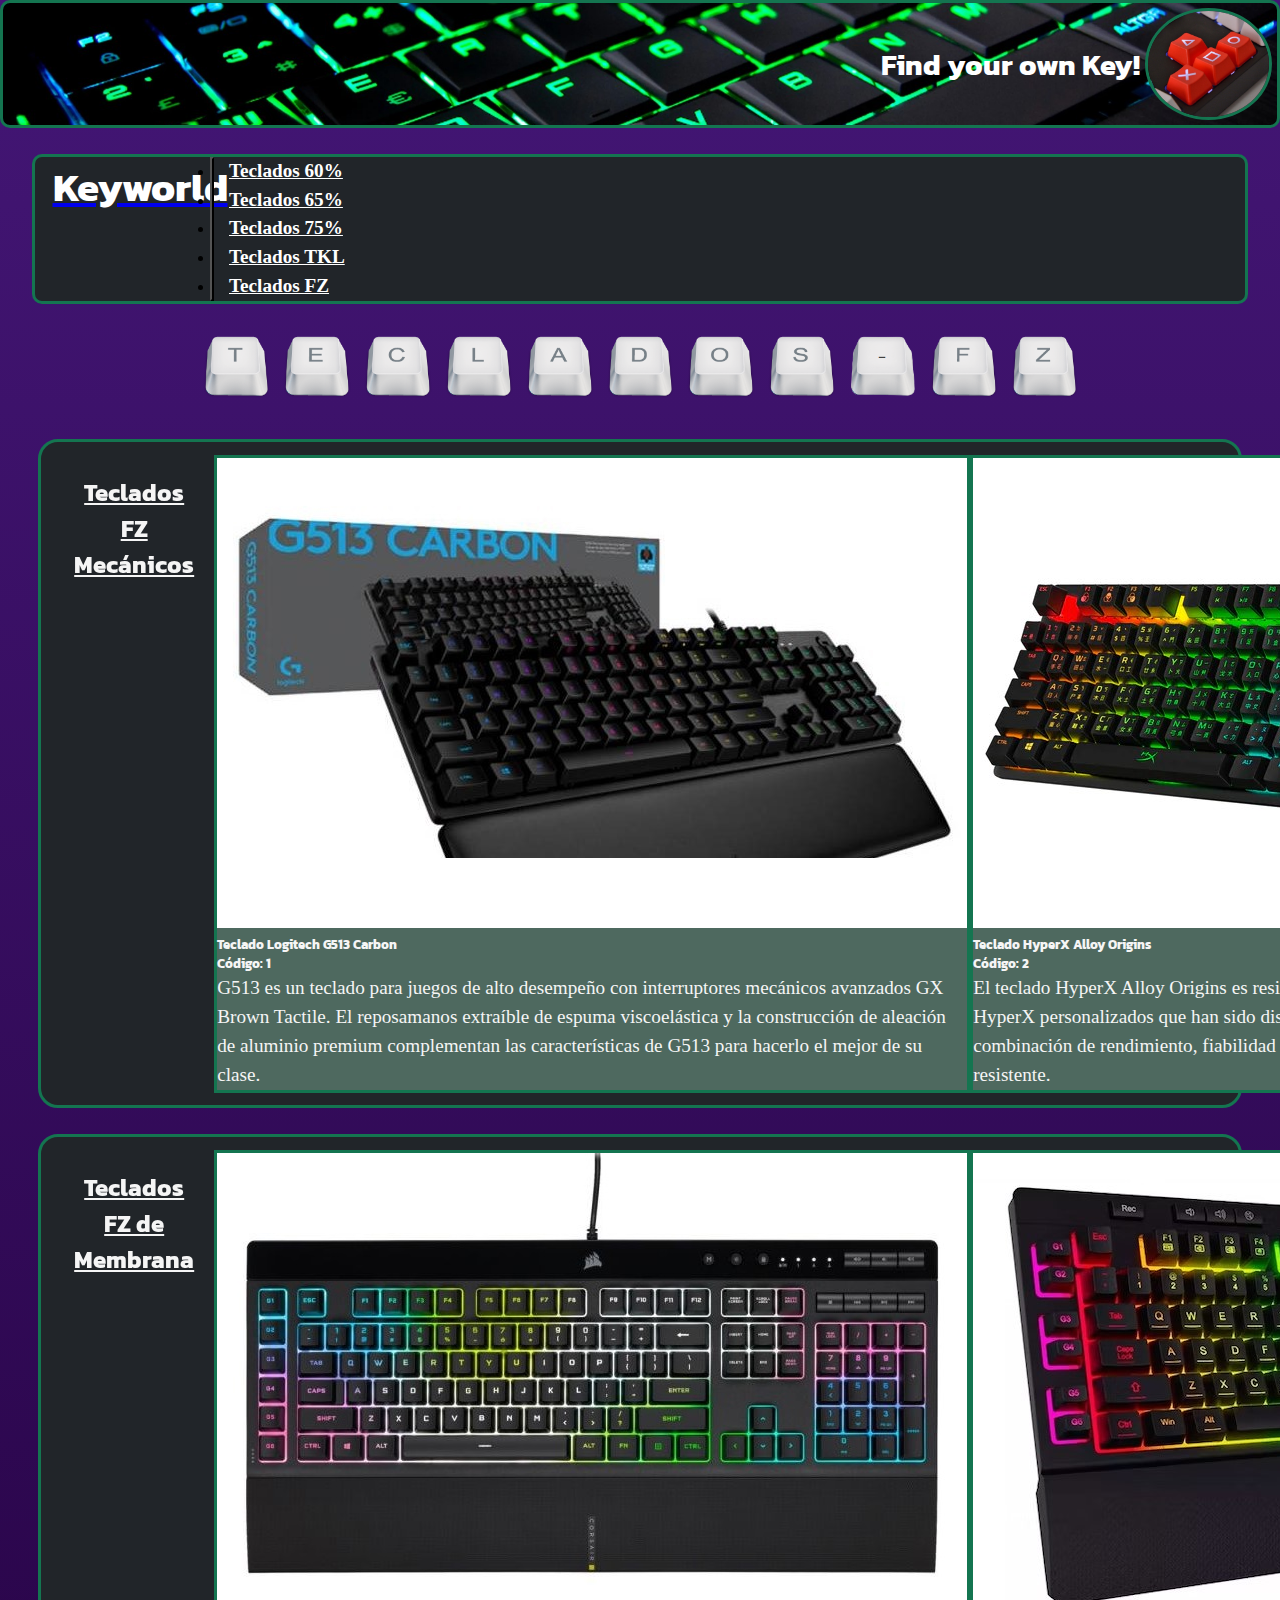
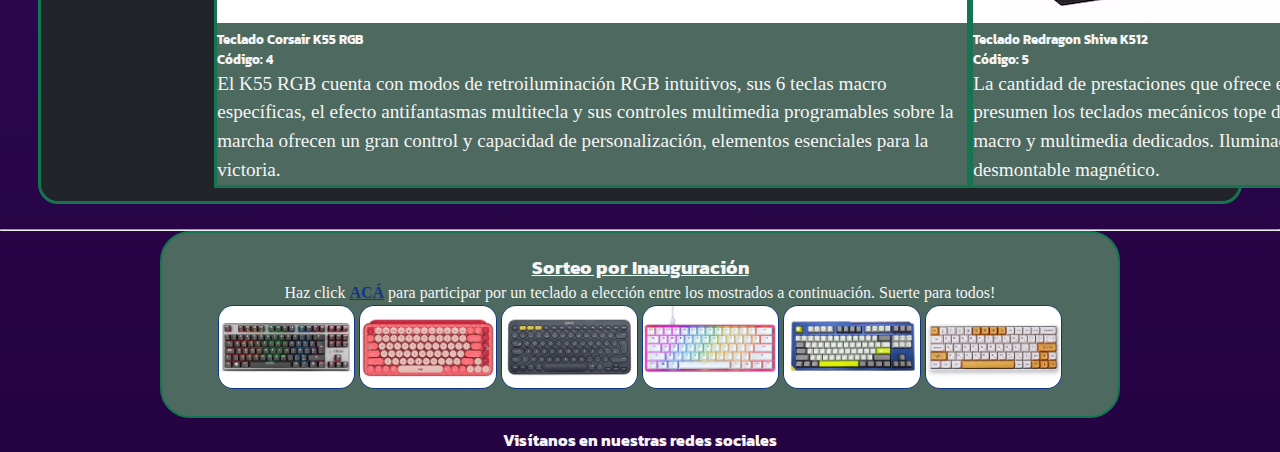
==== index.html @ b63088f9 "Primer guardado" ====
<!DOCTYPE html>
<html lang="en">
<head>
    <meta charset="UTF-8">
    <meta http-equiv="X-UA-Compatible" content="IE=edge">
    <meta name="viewport" content="width=device-width, initial-scale=1.0">
    <meta name="description" content="Teclados dedicados a tu comodidad, medidas y argonomía">
    <meta name="keywords" content="Teclados 60%, Teclados 65%, Teclados 75%, Teclados TKL, Teclados FZ">
    <link rel="preconnect" href="https://fonts.googleapis.com">
    <link rel="preconnect" href="https://fonts.gstatic.com" crossorigin>
    <link href="https://fonts.googleapis.com/css2?family=Kanit:wght@300;500;700&display=swap" rel="stylesheet">
    <link href="https://cdn.jsdelivr.net/npm/bootstrap@5.3.0-alpha1/dist/css/bootstrap.min.css" rel="stylesheet" integrity="sha384-GLhlTQ8iRABdZLl6O3oVMWSktQOp6b7In1Zl3/Jr59b6EGGoI1aFkw7cmDA6j6gD" crossorigin="anonymous">
    <link href="https://unpkg.com/aos@2.3.1/dist/aos.css" rel="stylesheet">
    <link rel="stylesheet" href="https://cdnjs.cloudflare.com/ajax/libs/font-awesome/6.4.0/css/all.min.css" integrity="sha512-iecdLmaskl7CVkqkXNQ/ZH/XLlvWZOJyj7Yy7tcenmpD1ypASozpmT/E0iPtmFIB46ZmdtAc9eNBvH0H/ZpiBw==" crossorigin="anonymous" referrerpolicy="no-referrer"/>
    <link rel="icon" href="../images/keyworld.ico">
    <link rel="stylesheet" href="../css/estilo.css">
    <title>Keyworld | Teclados FZ</title>
</head>
<body>
    <header>
        <section class="banner">
            <div class="eslogan">
                Find your own Key!
            </div>
            <img src="../images/logo.png" alt="Logo">
        </section>
        <nav class="navbar navbar-expand-lg">
            <a class="navbar-brand" href="index.html"><h1 class="nav-link active text-success" aria-current="page">Keyworld</h1></a>
            <button class="navbar-toggler" type="button" data-bs-toggle="collapse" data-bs-target="#navbarBurger" aria-controls="navbarBurger" aria-expanded="false" aria-label="Toggle navigation">
            <span class="navbar-toggler-icon"></span>
            </button>
            <div class="collapse navbar-collapse" id="navbarBurger">
                <ul class="navbar-nav m-auto">
                    <li class="nav-item">
                        <a class="nav-link" href="#">Teclados 60%</a>
                    </li>
                    <li class="nav-item">
                        <a class="nav-link" href="#">Teclados 65%</a>
                    </li>
                    <li class="nav-item">
                        <a class="nav-link" href="#">Teclados 75%</a>
                    </li>
                    <li class="nav-item">
                        <a class="nav-link" href="#">Teclados TKL</a>
                    </li>
                    <li class="nav-item">
                        <a class="nav-link" href="#">Teclados FZ</a>
                    </li>
                </ul>
            </div>
        </nav>
    </header>
    <main>
        <div class="row">
            <section class="keycapstitle">
                <img src="../images/key_T.png" alt="t">
                <img src="../images/key_E.png" alt="e">
                <img src="../images/key_C.png" alt="c">
                <img src="../images/key_L.png" alt="l">
                <img src="../images/key_A.png" alt="a">
                <img src="../images/key_D.png" alt="d">
                <img src="../images/key_O.png" alt="o">
                <img src="../images/key_S.png" alt="s">
                <img src="../images/key_-.png" alt="-">
                <img src="../images/key_F.png" alt="f">
                <img src="../images/key_Z.png" alt="z">
            </section>
        </div>
        <div class="row cajatarjetas">
            <div class="encabezado"
            data-aos="fade-right"
            data-aos-anchor="#example-anchor"
            data-aos-offset="500"
            data-aos-duration="500">
                <h2 class="textofz">
                    Teclados FZ Mecánicos
                </h2>
            </div>
            <div class="card col-md-3 mt-3 mb-3">
                <img class="card-img-top mt-2 mb-1 border border-2 border-dark" src="../images/g513carbon.jpg" />
                <h5 class="card-title text-center">Teclado Logitech G513 Carbon <br> Código: 1 </h5>
                <p class="card-text text-center">
                    G513 es un teclado para juegos de alto desempeño con interruptores mecánicos avanzados GX Brown Tactile. El reposamanos extraíble de espuma viscoelástica y la construcción de aleación de aluminio premium complementan las características de G513 para hacerlo el mejor de su clase.
                </p>
            </div>
            <div class="card col-md-3 mt-3 mb-3">
                <img class="card-img-top mt-2 mb-1 border border-2 border-dark" src="../images/alloyorigins.jpg" />
                <h5 class="card-title text-center">Teclado HyperX Alloy Origins <br> Código: 2 </h5>
                <p class="card-text text-center">
                    El teclado HyperX Alloy Origins es resistente, compacto y cuenta con switches mecánicos HyperX personalizados que han sido diseñados para proporcionar a los jugadores la mejor combinación de rendimiento, fiabilidad y estilo, además de un cuerpo en aluminio muy resistente. 
                </p>
            </div>
            <div class="card col-md-3 mt-3 mb-3">
                <img class="card-img-top mt-2 mb-1 border border-2 border-dark" src="../images/rogclaymoreii.jpg" />
                <h5 class="card-title text-center">Teclado ROG Claymore II <br> Código: 3 </h5>
                <p class="card-text text-center">
                    Teclado mecánico para juegos modular TKL 80% / 100% ROG Claymore II con Switches Mecánicos Ópticos ROG RX, teclado numérico y reposamuñecas desmontables, modos 2.4G alámbrico e inalámbricos, teclas de acceso rápido extra personalizables, rueda de control de volumen e inalámbrico.
                </p>
            </div>
        </div>
        <div class="row cajatarjetas">
            <div class="encabezado"
            data-aos="fade-right"
            data-aos-anchor="#example-anchor"
            data-aos-offset="500"
            data-aos-duration="500">
                <h2 class="textofz">
                    Teclados FZ de Membrana
                </h2>
            </div>
            <div class="card col-md-3 mt-3 mb-3">
                <img class="card-img-top mt-2 mb-1 border border-2 border-dark" src="../images/corsairk55.jpg" />
                <h5 class="card-title text-center">Teclado Corsair K55 RGB <br> Código: 4 </h5>
                <p class="card-text text-center">
                    El K55 RGB cuenta con modos de retroiluminación RGB intuitivos, sus 6 teclas macro específicas, el efecto antifantasmas multitecla y sus controles multimedia programables sobre la marcha ofrecen un gran control y capacidad de personalización, elementos esenciales para la victoria.
                </p>
            </div>
            <div class="card col-md-3 mt-3 mb-3">
                <img class="card-img-top mt-2 mb-1 border border-2 border-dark" src="../images/shivak512.jpg" />
                <h5 class="card-title text-center">Teclado Redragon Shiva K512 <br> Código: 5 </h5>
                <p class="card-text text-center">
                    La cantidad de prestaciones que ofrece el Shiva es asombrosa: prácticamente todo lo que presumen los teclados mecánicos tope de gama, el Shiva lo tiene en su tipo membrana. Botones macro y multimedia dedicados. Iluminación RGB con 7 perfiles configurables. Reposamuñecas desmontable magnético.
                </p>
            </div>
            <div class="card col-md-3 mt-3 mb-3">
                <img class="card-img-top mt-2 mb-1 border border-2 border-dark" src="../images/senteyacrylix.jpg" />
                <h5 class="card-title text-center">Teclado Sentey Acrylix RGB <br> Código: 6 </h5>
                <p class="card-text text-center">
                    El diseño de retroiluminación, mejora la experiencia como usuario, enalteciendo el entorno para crear una atmósfera única. Acrylix es retroiluminado con LED de alta intensidad brillante que cuenta con tres niveles de brillo diferentes adaptados para diferentes momentos a lo largo del día.
                </p>
            </div>
        </div>
    </main>
    <footer>
        <hr>
        <section class="sorteobox">
            <h3 class="textosorteo">
                Sorteo por Inauguración
            </h3>
            <p class="parrasort">
                Haz click <a class="sort" href="#"><strong>ACÁ</strong></a> para participar por un teclado a elección entre los mostrados a continuación.
                Suerte para todos!
            </p>
            <img class="premio" src="../images/premio1.jpg" alt="premio1">
            <img class="premio" src="../images/premio2.jpg" alt="premio2">
            <img class="premio" src="../images/premio3.jpg" alt="premio3">
            <img class="premio" src="../images/premio4.jpg" alt="premio4">
            <img class="premio" src="../images/premio5.jpg" alt="premio5">
            <img class="premio" src="../images/premio6.jpg" alt="premio6">
        </section>        
        <div class="iconred">            
            <a class="btn botonred" href="https://es-la.facebook.com/" target="_blank" role="button"><i class="fa-brands fa-facebook fa-2xl mt-3" style="color: #ffffff;"></i></a>
            <a class="btn botonred" href="https://www.instagram.com/" target="_blank" role="button"><i class="fa-brands fa-instagram fa-2xl mt-3" style="color: #ffffff;"></i></a>
            <a class="btn botonred" href="https://twitter.com/" target="_blank" role="button"><i class="fa-brands fa-twitter fa-2xl mt-3" style="color: #ffffff;"></i></a>
        </div>
        <h4 class="redes">
            Visítanos en nuestras redes sociales
        </h4>
    </footer>
    <script src="https://cdn.jsdelivr.net/npm/bootstrap@5.3.0-alpha1/dist/js/bootstrap.bundle.min.js" integrity="sha384-w76AqPfDkMBDXo30jS1Sgez6pr3x5MlQ1ZAGC+nuZB+EYdgRZgiwxhTBTkF7CXvN" crossorigin="anonymous"></script>
    <script src="https://unpkg.com/aos@2.3.1/dist/aos.js"></script>
    <script>
        AOS.init();
    </script>
    <script src="main.js"></script>
</body>
</html>
---- css/estilo.css ----
* {
  margin: 0;
  padding: 0;
  box-sizing: border-box; }

@font-face {
  font-family: JosefinSans-Medium;
  src: url("../fonts/Josefin_Sans/JosefinSans-Medium.ttf"); }

h1, h2, h3, h4, h5, h6 {
  font-family: 'Kanit', sans-serif; }

@media (min-width: 320px) and (max-width: 767px) {
  body {
    background: linear-gradient(#6221ad, #34035c);
    background-repeat: no-repeat;
    background-size: auto;
    font-family: JosefinSans-Medium;
    line-height: 1.5; }
    body main .keycapstitle {
      text-align: center; }
      body main .keycapstitle img {
        width: 6%; } }

@media (min-width: 768px) {
  body {
    background: linear-gradient(#431675, #250242);
    background-repeat: no-repeat;
    background-size: auto;
    font-family: JosefinSans-Medium;
    line-height: 1.5; }
    body main .keycapstitle {
      text-align: center; }
      body main .keycapstitle img {
        width: 6%; } }

@media (min-width: 320px) and (max-width: 767px) {
  header .banner {
    border: solid #4c5bb1;
    border-radius: 10px;
    background-image: url("../images/tecladobanner2.png");
    background-repeat: no-repeat;
    background-size: cover;
    display: flex;
    justify-content: flex-end;
    align-items: center; }
    header .banner .eslogan {
      font-family: 'Kanit', sans-serif;
      font-size: 1.8rem;
      color: #0e358a;
      font-weight: bold; }
    header .banner img {
      margin: 5px;
      width: 10%;
      height: 10%;
      border: solid #4c5bb1;
      border-radius: 50%; }
  header .navbar {
    display: flex;
    justify-items: auto;
    background-color: #b7a2dd;
    border: solid #4c5bb1;
    border-radius: 10px;
    list-style-type: none;
    padding: 0;
    padding-right: 15px;
    width: 95%;
    margin: 2% auto; }
    header .navbar button.navbar-toggler {
      background-color: #4c5bb1; }
    header .navbar .navbar-brand:hover h1 {
      color: #147550; }
    header .navbar .navbar-brand h1 {
      margin-left: 10%;
      color: white;
      font-size: 2.5rem;
      font-weight: bold; }
    header .navbar .nav-link:hover {
      color: #147550; }
    header .navbar .nav-link {
      margin-left: 15px;
      color: white;
      font-size: 1.2rem;
      font-weight: bold;
      text-align: center; } }

@media (min-width: 768px) {
  header .banner {
    border: solid #147550;
    border-radius: 10px;
    background-image: url("../images/tecladobanner.jpg");
    background-repeat: no-repeat;
    background-size: cover;
    display: flex;
    justify-content: flex-end;
    align-items: center; }
    header .banner .eslogan {
      font-family: 'Kanit', sans-serif;
      font-size: 1.8rem;
      color: #ffffff;
      font-weight: bold; }
    header .banner img {
      margin: 5px;
      width: 10%;
      height: 10%;
      border: solid #147550;
      border-radius: 50%; }
  header .navbar {
    display: flex;
    justify-items: auto;
    background-color: #212529;
    border: solid #147550;
    border-radius: 10px;
    list-style-type: none;
    padding: 0;
    padding-right: 15px;
    width: 95%;
    margin: 2% auto; }
    header .navbar button.navbar-toggler {
      background-color: #147550; }
    header .navbar .navbar-brand:hover h1 {
      color: #147550; }
    header .navbar .navbar-brand h1 {
      margin-left: 10%;
      color: white;
      font-size: 2.5rem;
      font-weight: bold; }
    header .navbar .nav-link:hover {
      color: #147550; }
    header .navbar .nav-link {
      margin-left: 15px;
      color: white;
      font-size: 1.2rem;
      font-weight: bold;
      text-align: center; } }

@media (min-width: 320px) and (max-width: 767px) {
  main .cajatarjetas {
    display: flex;
    justify-content: space-around;
    margin: 2%;
    margin-left: 3%;
    margin-right: 3%;
    padding: 1%;
    color: #0e358a;
    border: solid #4c5bb1;
    border-radius: 20px;
    background-color: #b7a2dd; }
    main .cajatarjetas .encabezado .textofz {
      margin: 20px;
      text-decoration: underline;
      text-align: center; }
    main .cajatarjetas .card {
      background-color: #adc9da;
      border: solid #4c5bb1; } }

@media (min-width: 768px) and (max-width: 1199px) {
  main .cajatarjetas {
    display: flex;
    justify-content: space-around;
    margin: 2%;
    margin-left: 3%;
    margin-right: 3%;
    padding: 1%;
    color: whitesmoke;
    border: solid #147550;
    border-radius: 20px;
    background-color: #212529; }
    main .cajatarjetas .encabezado .textofz {
      margin: 20px;
      text-decoration: underline;
      text-align: center; }
    main .cajatarjetas .card {
      background-color: #4e695f;
      border: solid #147550; }
      main .cajatarjetas .card .card-text {
        font-size: 0.9rem; } }

@media (min-width: 1200px) {
  main .cajatarjetas {
    display: flex;
    justify-content: space-around;
    margin: 2%;
    margin-left: 3%;
    margin-right: 3%;
    padding: 1%;
    color: whitesmoke;
    border: solid #147550;
    border-radius: 20px;
    background-color: #212529; }
    main .cajatarjetas .encabezado .textofz {
      margin: 20px;
      text-decoration: underline;
      text-align: center; }
    main .cajatarjetas .card {
      background-color: #4e695f;
      border: solid #147550; }
      main .cajatarjetas .card .card-text {
        font-size: 1.2rem; } }

@media (min-width: 320px) and (max-width: 767px) {
  footer .sorteobox {
    margin: auto;
    padding: 20px;
    width: 75%;
    text-align: center;
    background-color: #adc9da;
    color: #0e358a;
    border: solid #4c5bb1;
    border-radius: 30px;
    border-width: 2.5px; }
    footer .sorteobox .textosorteo {
      text-decoration: underline; }
    footer .sorteobox .parrasort .sort {
      text-decoration: underline;
      color: #0e358a; }
    footer .sorteobox .premio {
      border-style: solid;
      border-radius: 15px;
      width: 15%;
      border-color: #0e358a;
      border-width: 1.8px; }
  footer .iconred {
    display: flex;
    justify-content: center;
    margin-top: 10px; }
    footer .iconred .botonred {
      margin: 0px 10px;
      background-color: #adc9da;
      border-color: #4c5bb1; }
  footer .redes {
    color: whitesmoke;
    text-align: center;
    margin-top: 20px; } }

@media (min-width: 768px) {
  footer .sorteobox {
    margin: auto;
    padding: 20px;
    width: 75%;
    text-align: center;
    background-color: #4e695f;
    color: whitesmoke;
    border: solid #147550;
    border-radius: 30px;
    border-width: 2.5px; }
    footer .sorteobox .textosorteo {
      text-decoration: underline; }
    footer .sorteobox .parrasort .sort {
      text-decoration: underline;
      color: #0e358a; }
    footer .sorteobox .premio {
      border-style: solid;
      border-radius: 15px;
      width: 15%;
      border-color: #0e358a;
      border-width: 1.8px; }
  footer .iconred {
    display: flex;
    justify-content: center;
    margin-top: 10px; }
    footer .iconred .botonred {
      margin: 0px 10px;
      background-color: #4e695f;
      border-color: #147550; }
  footer .redes {
    color: whitesmoke;
    text-align: center; } }
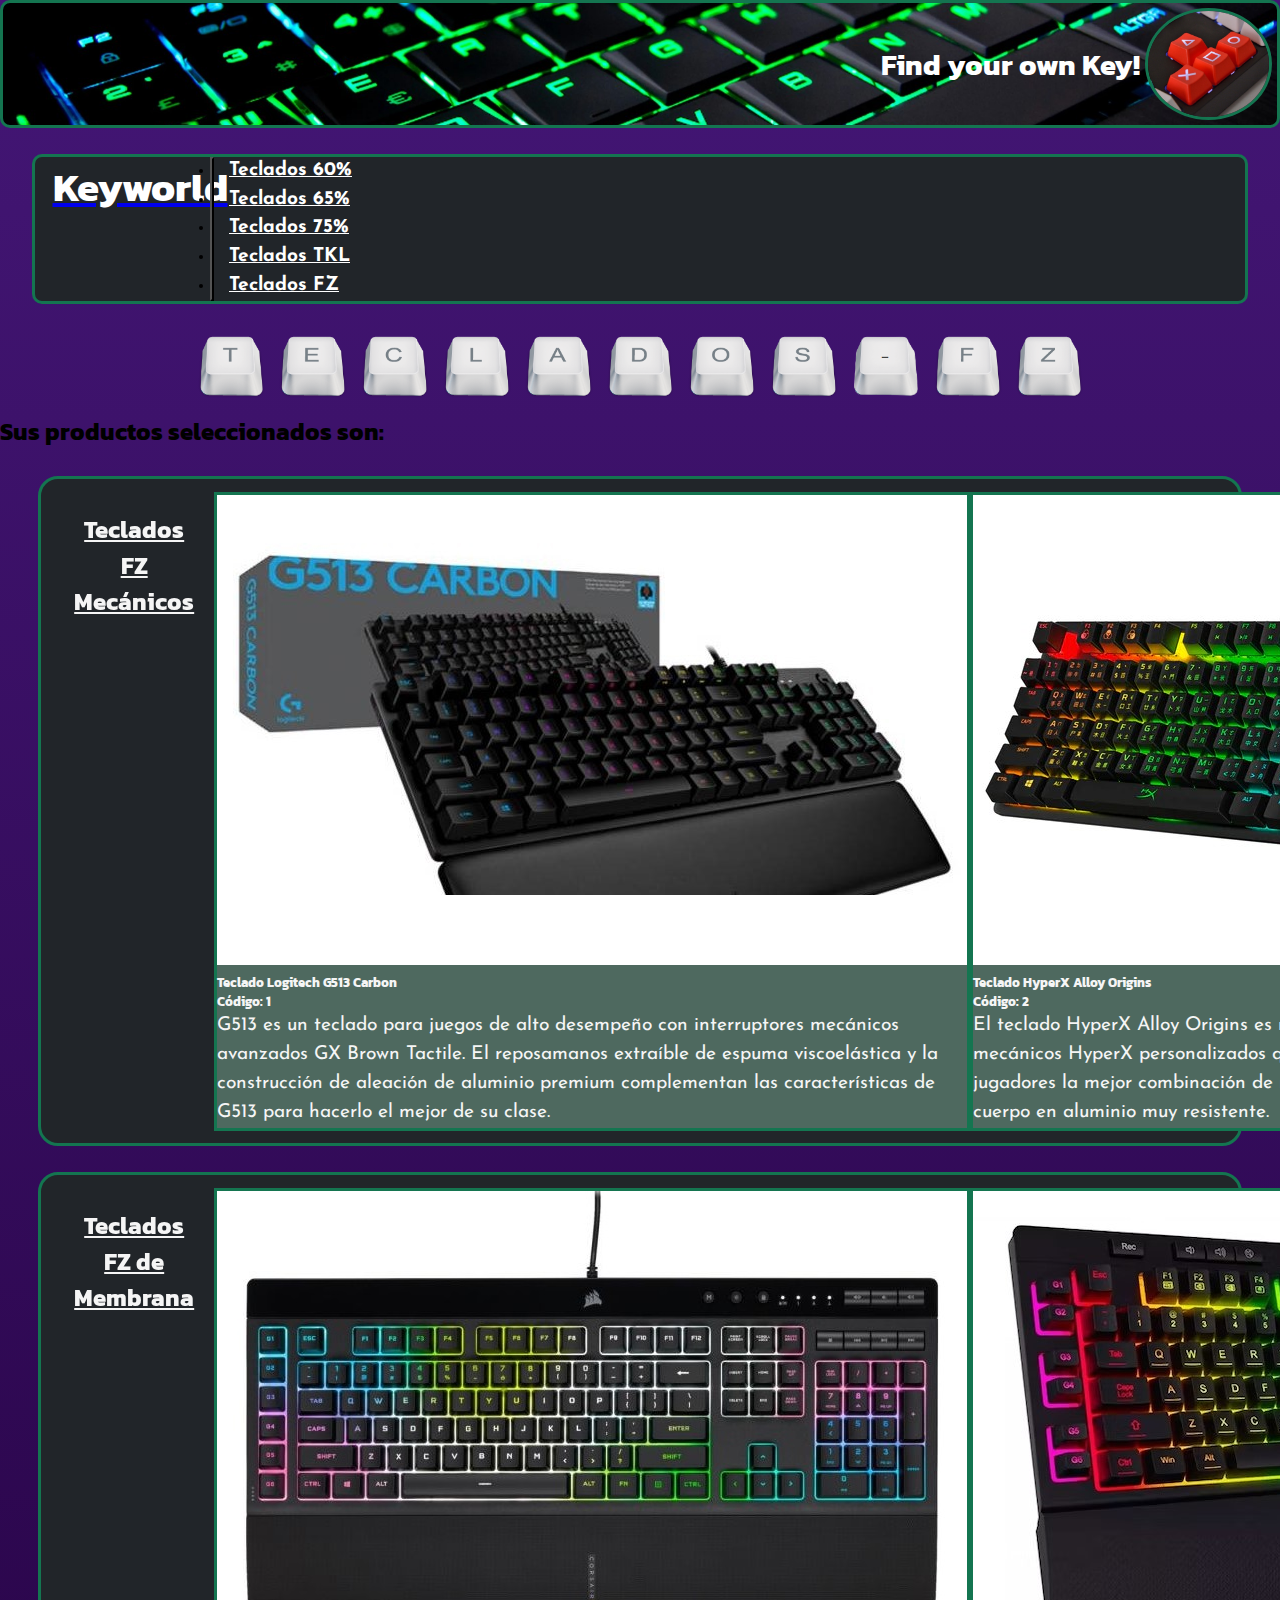
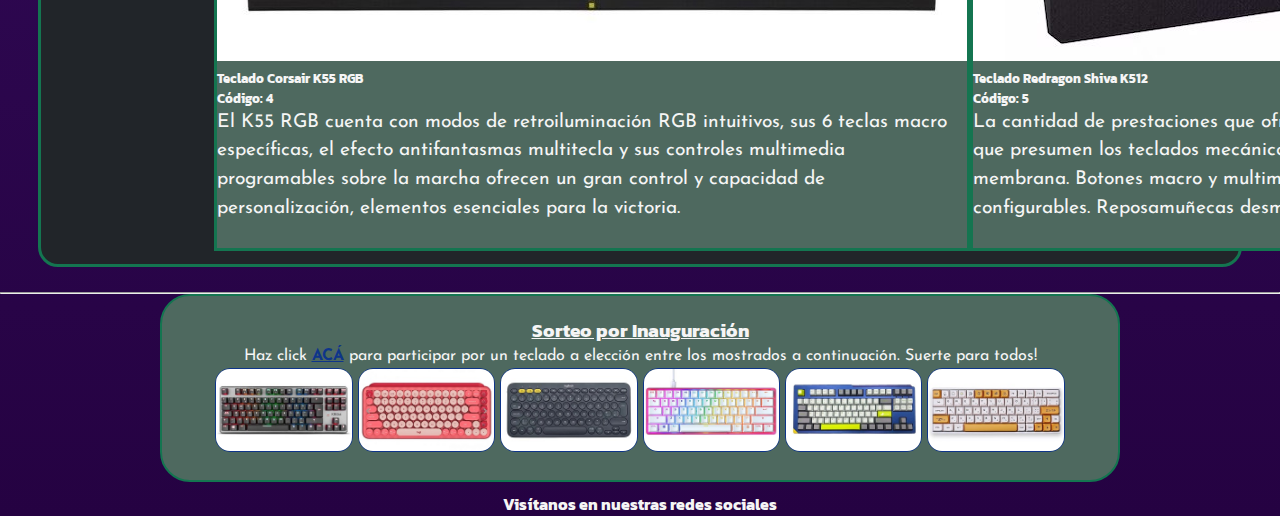
==== commit db832315: "Agregando botones en HTML" ====
--- a/index.html
+++ b/index.html
@@ -6,14 +6,20 @@
     <meta name="viewport" content="width=device-width, initial-scale=1.0">
     <meta name="description" content="Teclados dedicados a tu comodidad, medidas y argonomía">
     <meta name="keywords" content="Teclados 60%, Teclados 65%, Teclados 75%, Teclados TKL, Teclados FZ">
+    <!-- Fuente de google "Kanit" -->
     <link rel="preconnect" href="https://fonts.googleapis.com">
     <link rel="preconnect" href="https://fonts.gstatic.com" crossorigin>
     <link href="https://fonts.googleapis.com/css2?family=Kanit:wght@300;500;700&display=swap" rel="stylesheet">
+    <!-- Fuente de google "Josefin Sans" -->
+    <link rel="preconnect" href="https://fonts.googleapis.com">
+    <link rel="preconnect" href="https://fonts.gstatic.com" crossorigin>
+    <link href="https://fonts.googleapis.com/css2?family=Josefin+Sans:wght@500&display=swap" rel="stylesheet">
+    <!-- CDN de bootstrap -->
     <link href="https://cdn.jsdelivr.net/npm/bootstrap@5.3.0-alpha1/dist/css/bootstrap.min.css" rel="stylesheet" integrity="sha384-GLhlTQ8iRABdZLl6O3oVMWSktQOp6b7In1Zl3/Jr59b6EGGoI1aFkw7cmDA6j6gD" crossorigin="anonymous">
     <link href="https://unpkg.com/aos@2.3.1/dist/aos.css" rel="stylesheet">
     <link rel="stylesheet" href="https://cdnjs.cloudflare.com/ajax/libs/font-awesome/6.4.0/css/all.min.css" integrity="sha512-iecdLmaskl7CVkqkXNQ/ZH/XLlvWZOJyj7Yy7tcenmpD1ypASozpmT/E0iPtmFIB46ZmdtAc9eNBvH0H/ZpiBw==" crossorigin="anonymous" referrerpolicy="no-referrer"/>
-    <link rel="icon" href="../images/keyworld.ico">
-    <link rel="stylesheet" href="../css/estilo.css">
+    <link rel="icon" href="./images/keyworld.ico">
+    <link rel="stylesheet" href="./css/estilo.css">
     <title>Keyworld | Teclados FZ</title>
 </head>
 <body>
@@ -22,7 +28,7 @@
             <div class="eslogan">
                 Find your own Key!
             </div>
-            <img src="../images/logo.png" alt="Logo">
+            <img src="./images/logo.png" alt="Logo">
         </section>
         <nav class="navbar navbar-expand-lg">
             <a class="navbar-brand" href="index.html"><h1 class="nav-link active text-success" aria-current="page">Keyworld</h1></a>
@@ -53,18 +59,22 @@
     <main>
         <div class="row">
             <section class="keycapstitle">
-                <img src="../images/key_T.png" alt="t">
-                <img src="../images/key_E.png" alt="e">
-                <img src="../images/key_C.png" alt="c">
-                <img src="../images/key_L.png" alt="l">
-                <img src="../images/key_A.png" alt="a">
-                <img src="../images/key_D.png" alt="d">
-                <img src="../images/key_O.png" alt="o">
-                <img src="../images/key_S.png" alt="s">
-                <img src="../images/key_-.png" alt="-">
-                <img src="../images/key_F.png" alt="f">
-                <img src="../images/key_Z.png" alt="z">
+                <img src="./images/key_T.png" alt="t">
+                <img src="./images/key_E.png" alt="e">
+                <img src="./images/key_C.png" alt="c">
+                <img src="./images/key_L.png" alt="l">
+                <img src="./images/key_A.png" alt="a">
+                <img src="./images/key_D.png" alt="d">
+                <img src="./images/key_O.png" alt="o">
+                <img src="./images/key_S.png" alt="s">
+                <img src="./images/key_-.png" alt="-">
+                <img src="./images/key_F.png" alt="f">
+                <img src="./images/key_Z.png" alt="z">
             </section>
+        </div>
+        <div id="listaProductos">
+            <h2>Sus productos seleccionados son:</h2>
+
         </div>
         <div class="row cajatarjetas">
             <div class="encabezado"
@@ -76,22 +86,25 @@
                     Teclados FZ Mecánicos
                 </h2>
             </div>
+
+            <!-- <input type="button"> -->
+
             <div class="card col-md-3 mt-3 mb-3">
-                <img class="card-img-top mt-2 mb-1 border border-2 border-dark" src="../images/g513carbon.jpg" />
+                <img class="card-img-top mt-2 mb-1 border border-2 border-dark" src="./images/g513carbon.jpg" />
                 <h5 class="card-title text-center">Teclado Logitech G513 Carbon <br> Código: 1 </h5>
                 <p class="card-text text-center">
                     G513 es un teclado para juegos de alto desempeño con interruptores mecánicos avanzados GX Brown Tactile. El reposamanos extraíble de espuma viscoelástica y la construcción de aleación de aluminio premium complementan las características de G513 para hacerlo el mejor de su clase.
                 </p>
             </div>
             <div class="card col-md-3 mt-3 mb-3">
-                <img class="card-img-top mt-2 mb-1 border border-2 border-dark" src="../images/alloyorigins.jpg" />
+                <img class="card-img-top mt-2 mb-1 border border-2 border-dark" src="./images/alloyorigins.jpg" />
                 <h5 class="card-title text-center">Teclado HyperX Alloy Origins <br> Código: 2 </h5>
                 <p class="card-text text-center">
                     El teclado HyperX Alloy Origins es resistente, compacto y cuenta con switches mecánicos HyperX personalizados que han sido diseñados para proporcionar a los jugadores la mejor combinación de rendimiento, fiabilidad y estilo, además de un cuerpo en aluminio muy resistente. 
                 </p>
             </div>
             <div class="card col-md-3 mt-3 mb-3">
-                <img class="card-img-top mt-2 mb-1 border border-2 border-dark" src="../images/rogclaymoreii.jpg" />
+                <img class="card-img-top mt-2 mb-1 border border-2 border-dark" src="./images/rogclaymoreii.jpg" />
                 <h5 class="card-title text-center">Teclado ROG Claymore II <br> Código: 3 </h5>
                 <p class="card-text text-center">
                     Teclado mecánico para juegos modular TKL 80% / 100% ROG Claymore II con Switches Mecánicos Ópticos ROG RX, teclado numérico y reposamuñecas desmontables, modos 2.4G alámbrico e inalámbricos, teclas de acceso rápido extra personalizables, rueda de control de volumen e inalámbrico.
@@ -109,21 +122,21 @@
                 </h2>
             </div>
             <div class="card col-md-3 mt-3 mb-3">
-                <img class="card-img-top mt-2 mb-1 border border-2 border-dark" src="../images/corsairk55.jpg" />
+                <img class="card-img-top mt-2 mb-1 border border-2 border-dark" src="./images/corsairk55.jpg" />
                 <h5 class="card-title text-center">Teclado Corsair K55 RGB <br> Código: 4 </h5>
                 <p class="card-text text-center">
                     El K55 RGB cuenta con modos de retroiluminación RGB intuitivos, sus 6 teclas macro específicas, el efecto antifantasmas multitecla y sus controles multimedia programables sobre la marcha ofrecen un gran control y capacidad de personalización, elementos esenciales para la victoria.
                 </p>
             </div>
             <div class="card col-md-3 mt-3 mb-3">
-                <img class="card-img-top mt-2 mb-1 border border-2 border-dark" src="../images/shivak512.jpg" />
+                <img class="card-img-top mt-2 mb-1 border border-2 border-dark" src="./images/shivak512.jpg" />
                 <h5 class="card-title text-center">Teclado Redragon Shiva K512 <br> Código: 5 </h5>
                 <p class="card-text text-center">
                     La cantidad de prestaciones que ofrece el Shiva es asombrosa: prácticamente todo lo que presumen los teclados mecánicos tope de gama, el Shiva lo tiene en su tipo membrana. Botones macro y multimedia dedicados. Iluminación RGB con 7 perfiles configurables. Reposamuñecas desmontable magnético.
                 </p>
             </div>
             <div class="card col-md-3 mt-3 mb-3">
-                <img class="card-img-top mt-2 mb-1 border border-2 border-dark" src="../images/senteyacrylix.jpg" />
+                <img class="card-img-top mt-2 mb-1 border border-2 border-dark" src="./images/senteyacrylix.jpg" />
                 <h5 class="card-title text-center">Teclado Sentey Acrylix RGB <br> Código: 6 </h5>
                 <p class="card-text text-center">
                     El diseño de retroiluminación, mejora la experiencia como usuario, enalteciendo el entorno para crear una atmósfera única. Acrylix es retroiluminado con LED de alta intensidad brillante que cuenta con tres niveles de brillo diferentes adaptados para diferentes momentos a lo largo del día.
@@ -141,12 +154,12 @@
                 Haz click <a class="sort" href="#"><strong>ACÁ</strong></a> para participar por un teclado a elección entre los mostrados a continuación.
                 Suerte para todos!
             </p>
-            <img class="premio" src="../images/premio1.jpg" alt="premio1">
-            <img class="premio" src="../images/premio2.jpg" alt="premio2">
-            <img class="premio" src="../images/premio3.jpg" alt="premio3">
-            <img class="premio" src="../images/premio4.jpg" alt="premio4">
-            <img class="premio" src="../images/premio5.jpg" alt="premio5">
-            <img class="premio" src="../images/premio6.jpg" alt="premio6">
+            <img class="premio" src="./images/premio1.jpg" alt="premio1">
+            <img class="premio" src="./images/premio2.jpg" alt="premio2">
+            <img class="premio" src="./images/premio3.jpg" alt="premio3">
+            <img class="premio" src="./images/premio4.jpg" alt="premio4">
+            <img class="premio" src="./images/premio5.jpg" alt="premio5">
+            <img class="premio" src="./images/premio6.jpg" alt="premio6">
         </section>        
         <div class="iconred">            
             <a class="btn botonred" href="https://es-la.facebook.com/" target="_blank" role="button"><i class="fa-brands fa-facebook fa-2xl mt-3" style="color: #ffffff;"></i></a>
--- a/css/estilo.css
+++ b/css/estilo.css
@@ -3,10 +3,6 @@
   padding: 0;
   box-sizing: border-box; }
 
-@font-face {
-  font-family: JosefinSans-Medium;
-  src: url("../fonts/Josefin_Sans/JosefinSans-Medium.ttf"); }
-
 h1, h2, h3, h4, h5, h6 {
   font-family: 'Kanit', sans-serif; }
 
@@ -15,7 +11,7 @@
     background: linear-gradient(#6221ad, #34035c);
     background-repeat: no-repeat;
     background-size: auto;
-    font-family: JosefinSans-Medium;
+    font-family: 'Josefin Sans', sans-serif;
     line-height: 1.5; }
     body main .keycapstitle {
       text-align: center; }
@@ -27,7 +23,7 @@
     background: linear-gradient(#431675, #250242);
     background-repeat: no-repeat;
     background-size: auto;
-    font-family: JosefinSans-Medium;
+    font-family: 'Josefin Sans', sans-serif;
     line-height: 1.5; }
     body main .keycapstitle {
       text-align: center; }
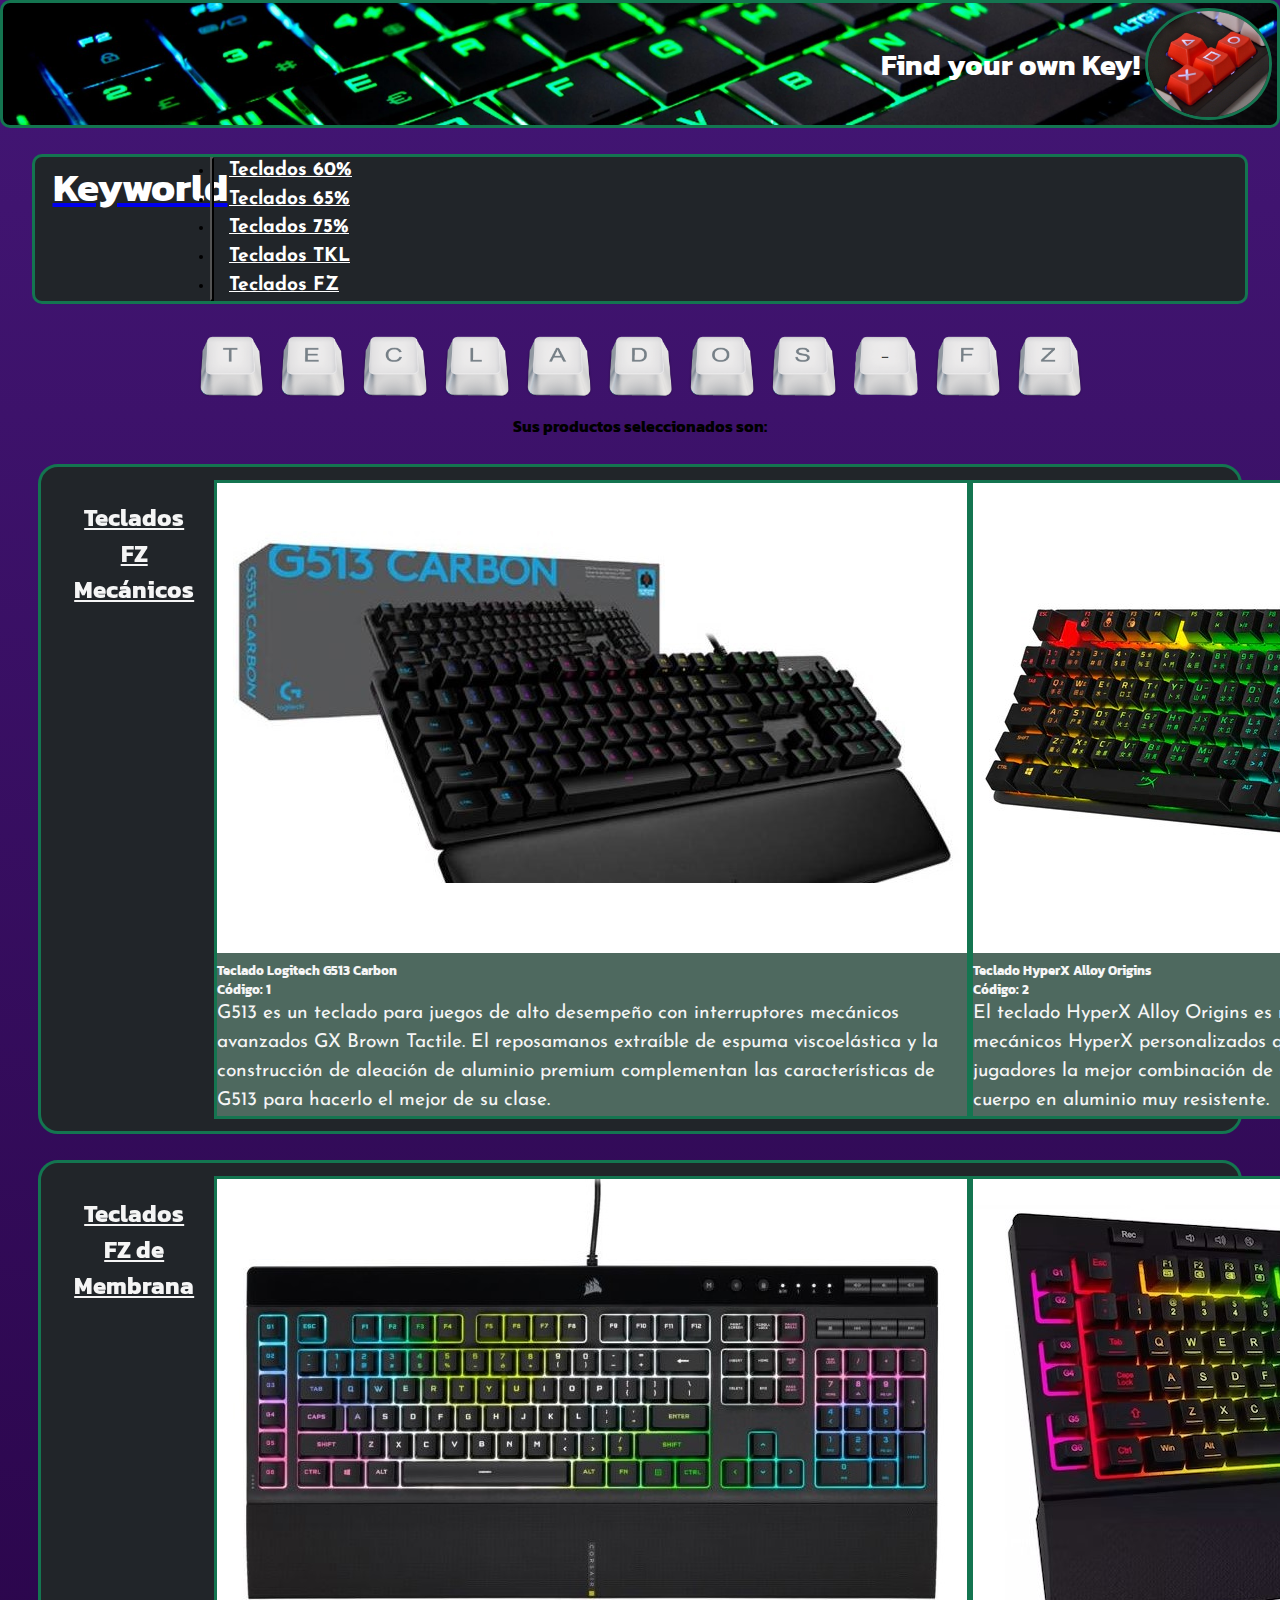
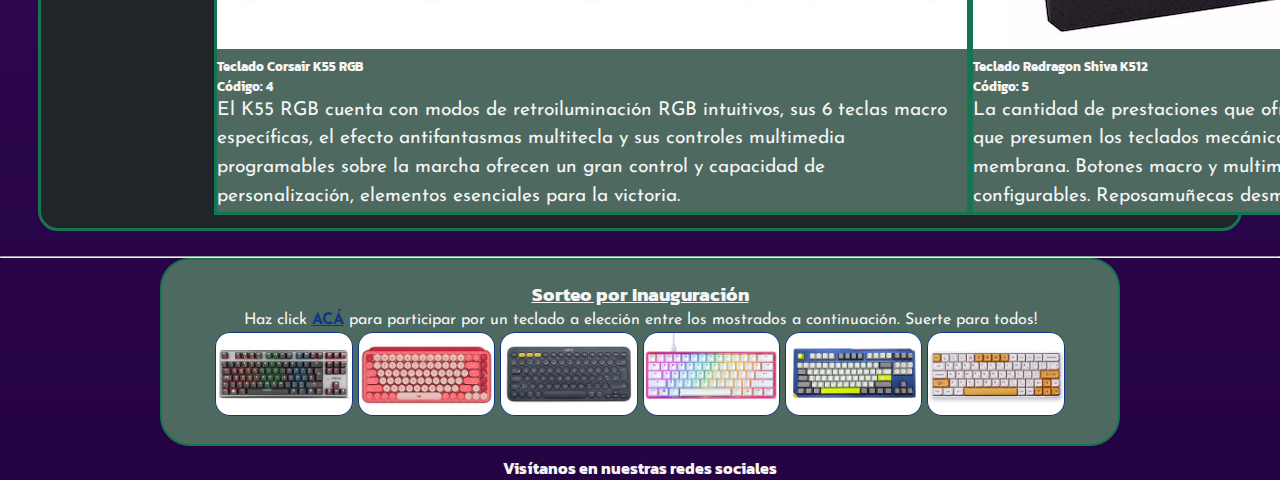
==== commit 5330b026: "Tarjeta en JS" ====
--- a/index.html
+++ b/index.html
@@ -16,6 +16,7 @@
     <link href="https://fonts.googleapis.com/css2?family=Josefin+Sans:wght@500&display=swap" rel="stylesheet">
     <!-- CDN de bootstrap -->
     <link href="https://cdn.jsdelivr.net/npm/bootstrap@5.3.0-alpha1/dist/css/bootstrap.min.css" rel="stylesheet" integrity="sha384-GLhlTQ8iRABdZLl6O3oVMWSktQOp6b7In1Zl3/Jr59b6EGGoI1aFkw7cmDA6j6gD" crossorigin="anonymous">
+
     <link href="https://unpkg.com/aos@2.3.1/dist/aos.css" rel="stylesheet">
     <link rel="stylesheet" href="https://cdnjs.cloudflare.com/ajax/libs/font-awesome/6.4.0/css/all.min.css" integrity="sha512-iecdLmaskl7CVkqkXNQ/ZH/XLlvWZOJyj7Yy7tcenmpD1ypASozpmT/E0iPtmFIB46ZmdtAc9eNBvH0H/ZpiBw==" crossorigin="anonymous" referrerpolicy="no-referrer"/>
     <link rel="icon" href="./images/keyworld.ico">
@@ -73,7 +74,7 @@
             </section>
         </div>
         <div id="listaProductos">
-            <h2>Sus productos seleccionados son:</h2>
+            <h4>Sus productos seleccionados son:</h4>
 
         </div>
         <div class="row cajatarjetas">
